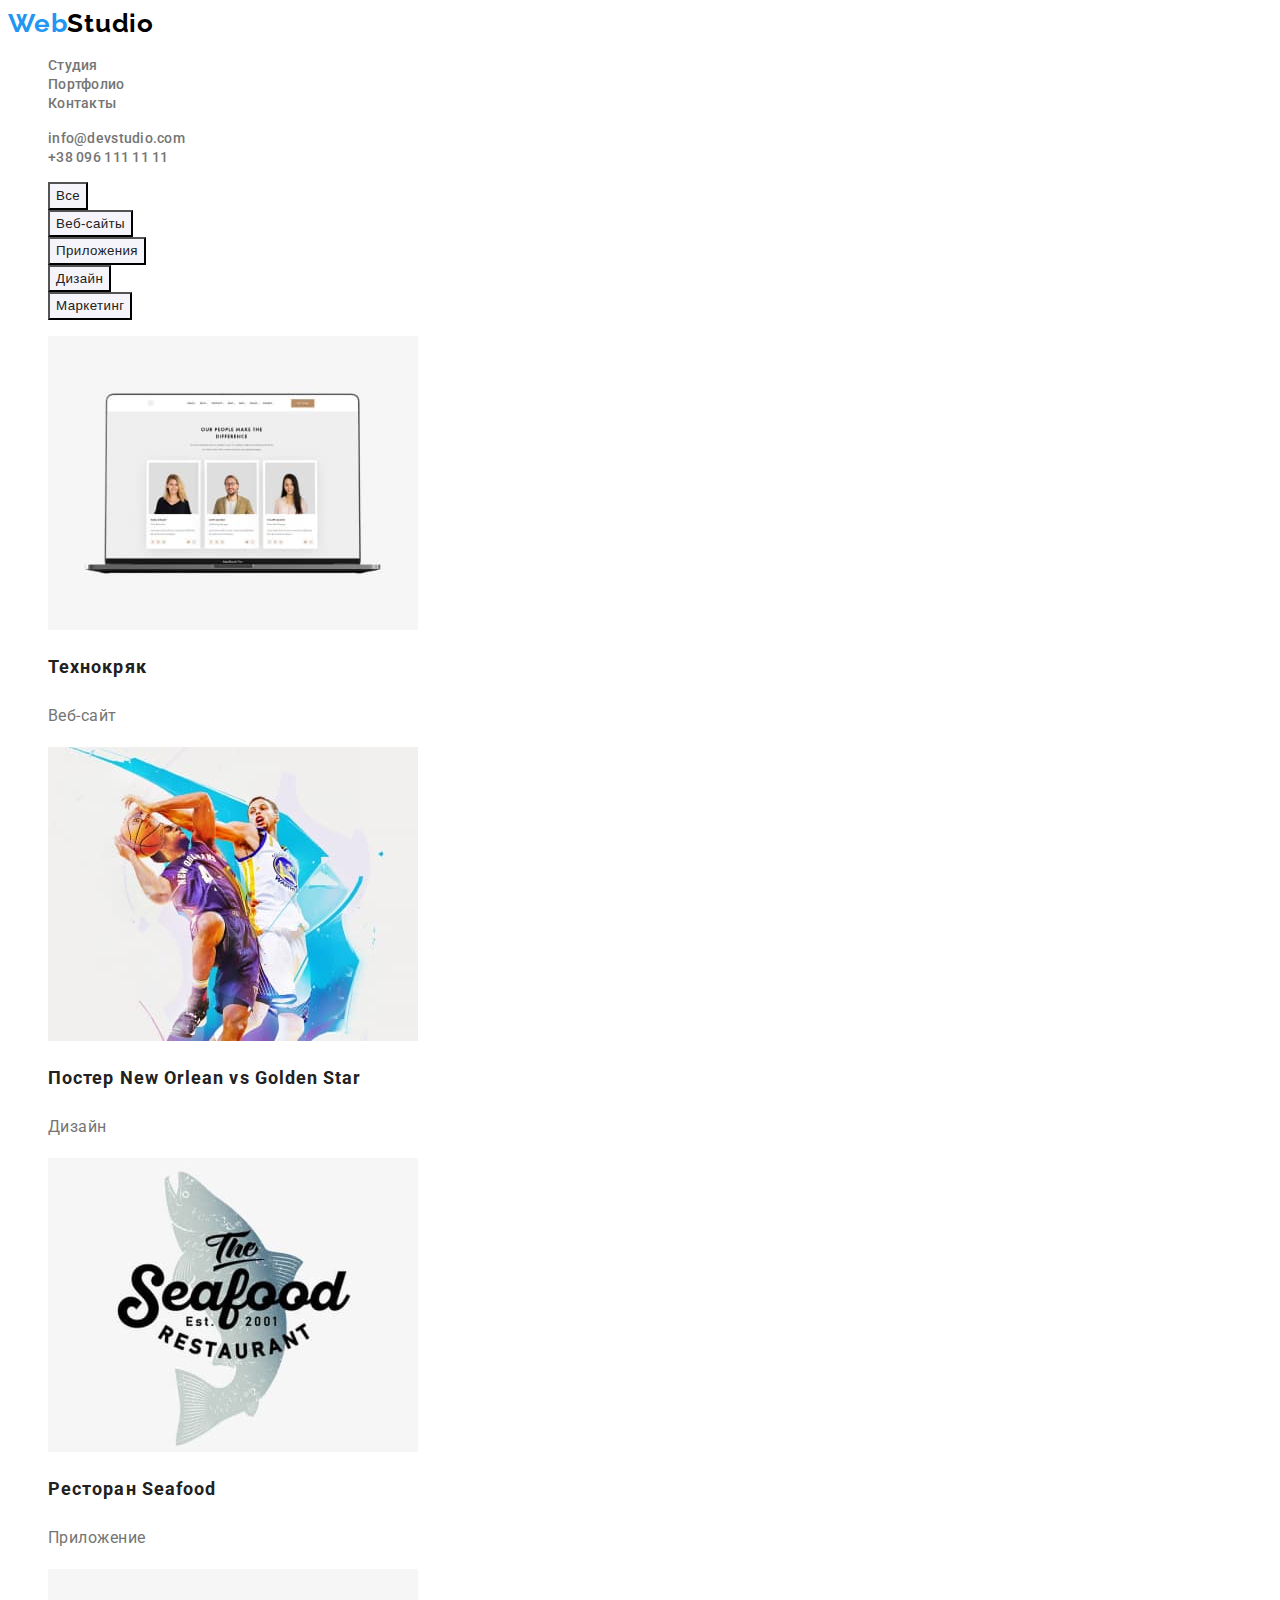
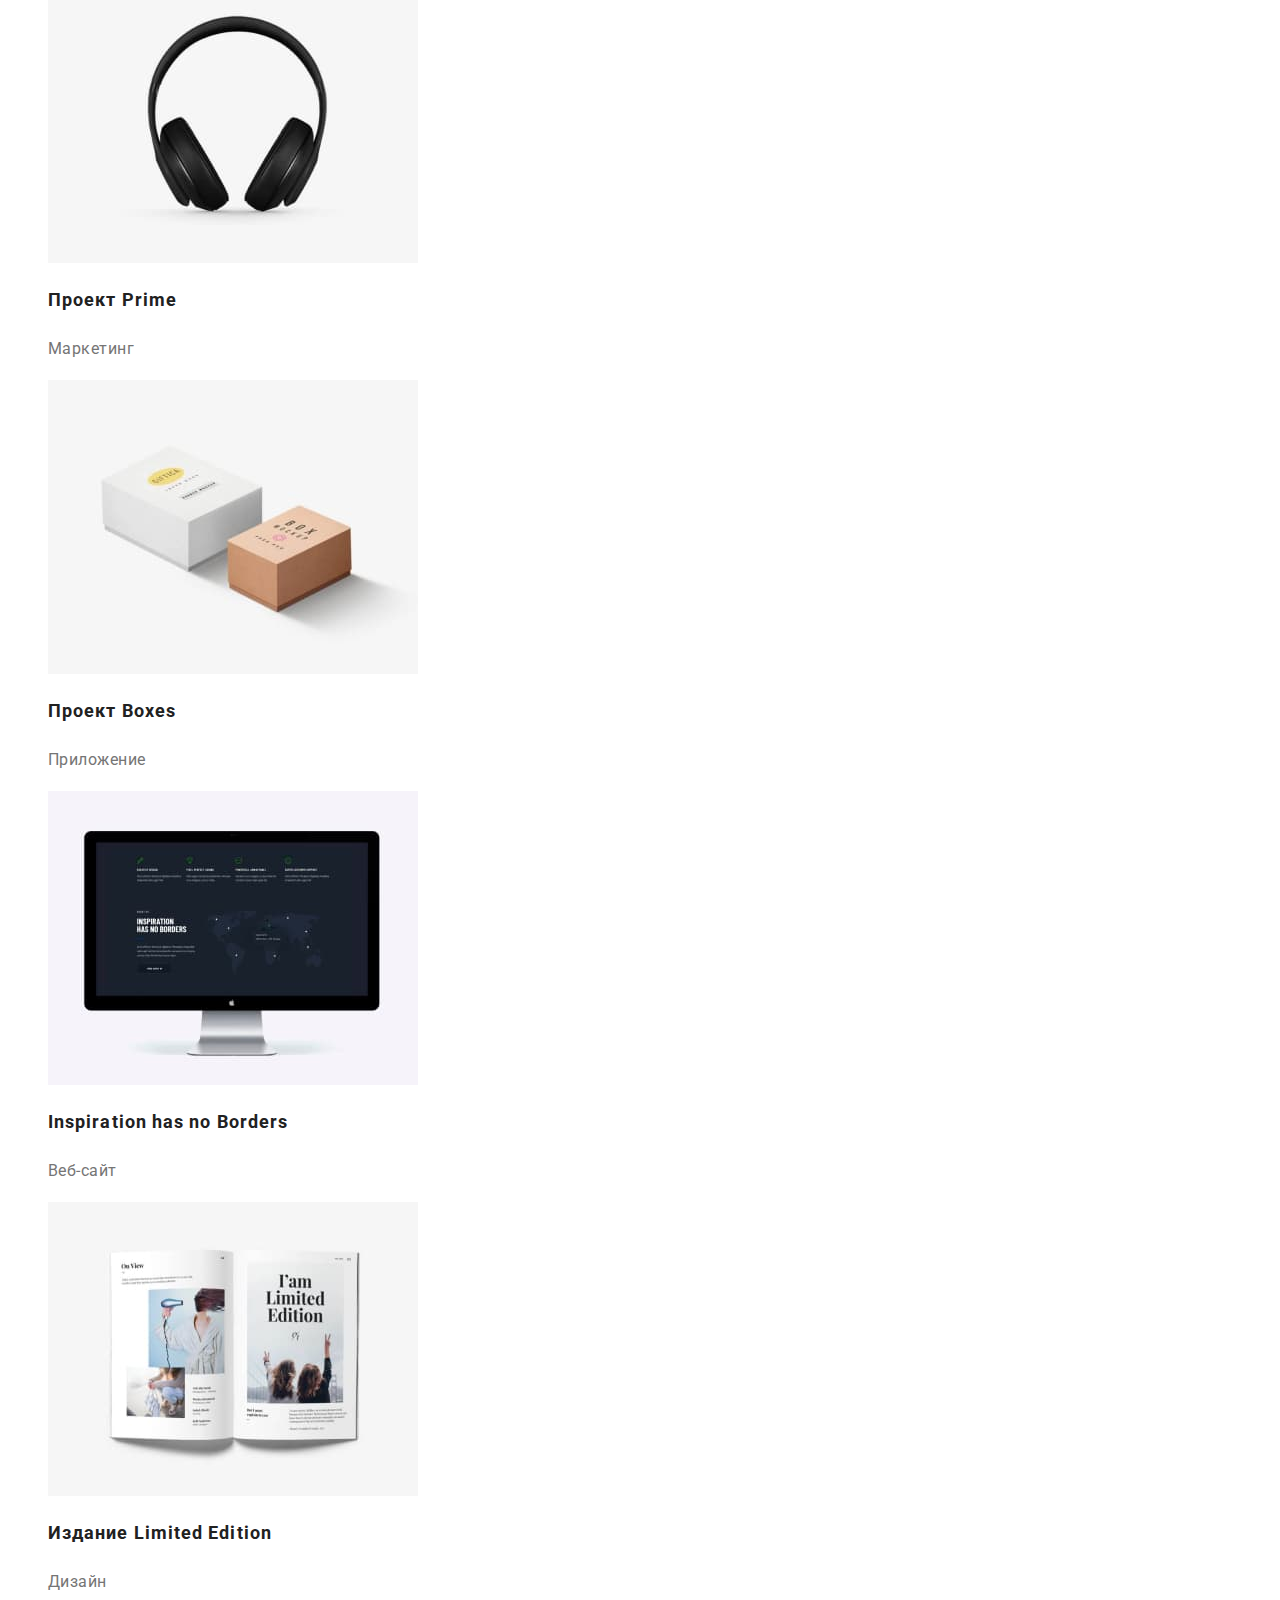
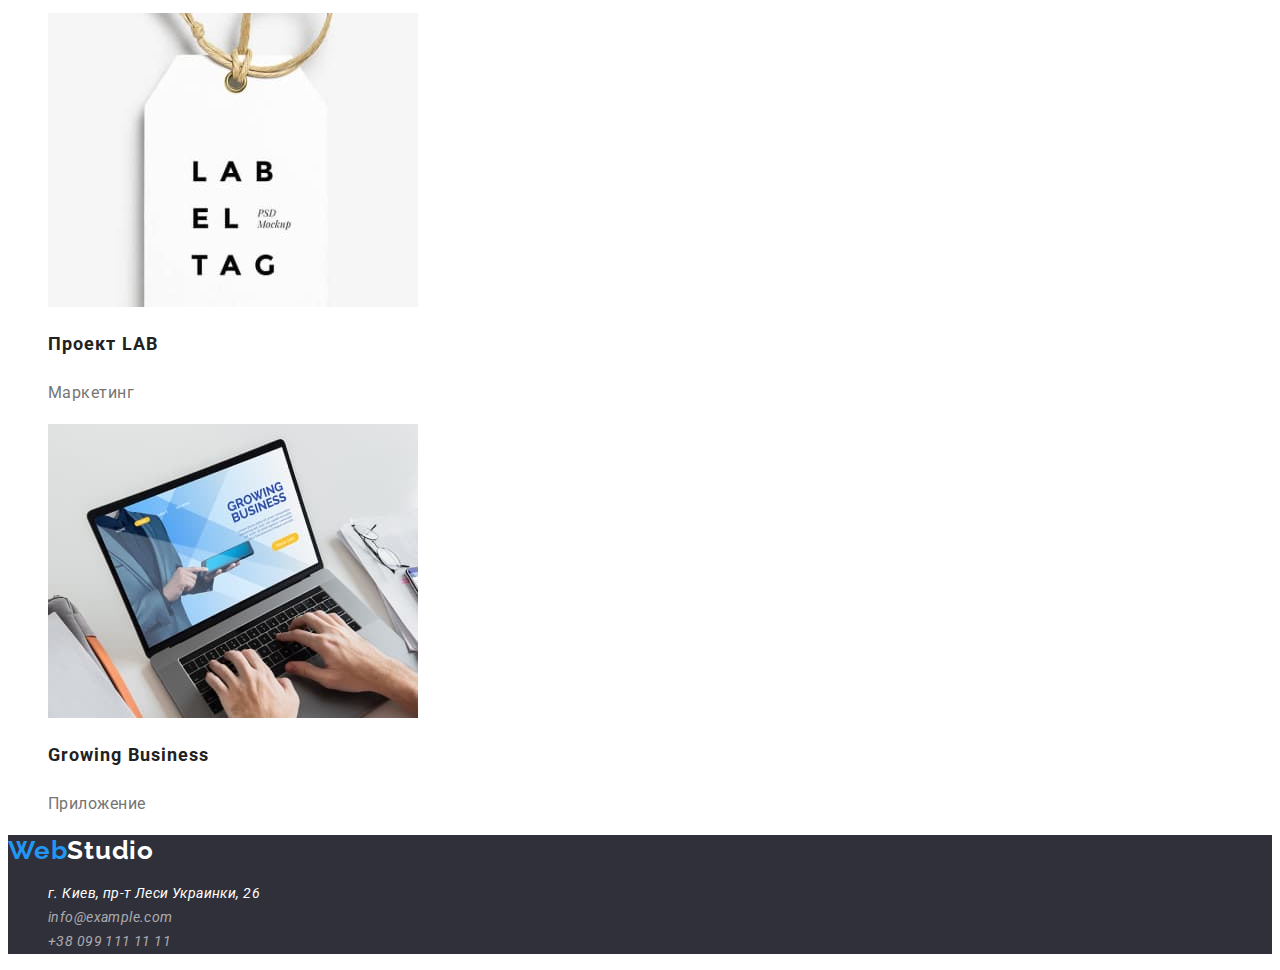
==== portfolio.html @ 40a71b11 "Попытка №1" ====
<!DOCTYPE html>
<html lang="ru">
<head>
  <meta charset="UTF-8">
  <meta http-equiv="X-UA-Compatible" content="IE=edge">
  <meta name="viewport" content="width=device-width, initial-scale=1.0">
  <title>Document</title>
  <link href="https://fonts.googleapis.com/css2?family=Raleway:wght@700&family=Roboto:wght@400;500;700;900&display=swap"
        rel="stylesheet">
  <link rel="stylesheet" href="./css/styles.css" />
</head>

<body>
  <header>
    <nav>
      <a class="logo" href="">
        Web<span class="logo-header">Studio</span>
      </a>
  
      <ul>
        <li><a class="link-header" href="./index.html">Студия</a></li>
        <li><a class="link-header" href="./portfolio.html">Портфолио</a></li>
        <li><a class="link-header" href="">Контакты</a></li>
      </ul>
    </nav>
  
    <ul>
      <li><a class="contacts-header" href="mailto:info@devstudio.com">info@devstudio.com</a></li>
      <li><a class="contacts-header" href="tel:+380961111111">+38 096 111 11 11</a></li>
    </ul>
  </header>

  <main>
    <section>
      <h1 class="title-hidden">Примеры работ для клиентов</h1>

      <ul>
        <li><button type="button" class="button">Все</button></li>
        <li><button type="button" class="button">Веб-сайты</button></li>
        <li><button type="button" class="button">Приложения</button></li>
        <li><button type="button" class="button">Дизайн</button></li>
        <li><button type="button" class="button">Маркетинг</button></li>
      </ul>

      <ul class="examples">
        <li>
          <img src="./images/progect-1.jpg" alt="Ноутбук с запущенным сайтом" width="370">
          <h2>Технокряк</h2>
          <p>Веб-сайт</p>
        </li>
        <li>
          <img src="./images/progect-2.jpg" alt="Один баскетболист блокирует бросок другого баскетболиста" width="370">
          <h2>Постер New Orlean vs Golden Star</h2>
          <p>Дизайн</p>
        </li>
        <li>
          <img src="./images/progect-3.jpg" alt="Эмблема ресторана поверх изображения рыбы" width="370">
          <h2>Ресторан Seafood</h2>
          <p>Приложение</p>
        </li>
        <li>
          <img src="./images/progect-4.jpg" alt="Наушники" width="370">
          <h2>Проект Prime</h2>
          <p>Маркетинг</p>
        </li>
        <li>
          <img src="./images/progect-5.jpg" alt="Две коробочки" width="370">
          <h2>Проект Boxes</h2>
          <p>Приложение</p>
        </li>
        <li>
          <img src="./images/progect-6.jpg" alt="iMac с запущенным сайтом" width="370">
          <h2>Inspiration has no Borders</h2>
          <p>Веб-сайт</p>
        </li>
        <li>
          <img src="./images/progect-7.jpg" alt="Открытая книга" width="370">
          <h2>Издание Limited Edition</h2>
          <p>Дизайн</p>
        </li>
        <li>
          <img src="./images/progect-8.jpg" alt="Бирка с лого компании" width="370">
          <h2>Проект LAB</h2>
          <p>Маркетинг</p>
        </li>
        <li>
          <img src="./images/progect-9.jpg" alt="Человек работает за ноутбуком" width="370">
          <h2>Growing Business</h2>
          <p>Приложение</p>
        </li>
      </ul>

    </section>

  </main>

  <footer class="footer">
    <a class="logo" href="">
      Web<span class="logo-footer">Studio</span>
    </a>
    <address>
      <ul>
        <li><a class="contacts-footer address" href="">г. Киев, пр-т Леси Украинки, 26</a></li>
        <li><a class="contacts-footer" href="mailto:info@example.com">info@example.com</a></li>
        <li><a class="contacts-footer" href="tel:+380961111111">+38 099 111 11 11</a></li>
      </ul>
    </address>
  </footer>
    
</body>
</html>
---- css/styles.css ----
body {
    font-family: 'Roboto', 'Segoe UI', Tahoma, Geneva, Verdana, sans-serif;
    font-style: normal;
    font-size: 16px;
    color: #757575;
}

:root {
--brand-color: #2196F3;
--background-color: #2F303A;
--title-color: #212121;
--white-color: #FFFFFF;
}

ul {
    list-style: none;
}

a {
    text-decoration: none;
    color: inherit;
}

.button {
    font-weight: 500;
    line-height: 1.62;
    text-align: center;
    letter-spacing: 00.03em;
    background-color: #F5F4FA;
    color: var(--title-color);
    cursor: pointer;
}

.hero {
    font-weight: 700;
    line-height: 1.88;
    text-align: center;
    letter-spacing: 0.06em;
    background-color: var(--brand-color);
    color: var(--white-color);
}

.button:hover,
.button:focus {
    background-color: var(--brand-color);
    color: var(--white-color);
}

.logo {
    font-family: 'Raleway';
    font-weight: 700;
    font-size: 26px;
    line-height: 1.19;
    text-decoration: none;
    letter-spacing: 0.03em;
    color: var(--brand-color);
}

.logo-header {
    color: #000000;
}

.logo-footer {
    color: var(--white-color);
}

.link-header {
    font-size: 14px;
    font-weight: 500;
    line-height: 1.15;
    letter-spacing: 0.02em;
}

.link-header:hover,
.link-header:focus {
    color: var(--brand-color);
}

.contacts-header {
    font-size: 14px;
    font-weight: 500;
    line-height: 1.15;
    letter-spacing: 0.02em;
}

.contacts-footer {
    font-size: 14px;
    line-height: 1.71;
    letter-spacing: 0.03em;
    color: rgba(255, 255, 255, 0.6);
}

.contacts-header:hover,
.contacts-header:focus,
.contacts-footer:hover,
.contacts-footer:focus {
    color: var(--brand-color);
}

.address {
    color: var(--white-color);
}

.hero-bg {
    text-align: center;
    background-color: var(--background-color);
}

.title-hero {
    font-weight: 900;
    font-size: 44px;
    line-height: 1.36;
    letter-spacing: 0.06em;
    text-transform: uppercase;
    color: var(--white-color);
}

.title-general {
    font-weight: 700;
    font-size: 36px;
    line-height: 1.17;
    text-align: center;
    letter-spacing: 00.03em;
    color: var(--title-color);
}

.title-hidden {
    display: none;
}

.benefits h3 {
    font-weight: 700;
    font-size: 14px;
    line-height: 1.15;
    letter-spacing: 00.03em;
    text-transform: uppercase;
    color: var(--title-color);
}

.benefits p {
    font-size: 14px;
    line-height: 1.71;
    letter-spacing: 00.03em;
}
.team {
    line-height: 1.14;
    text-align: center;
    letter-spacing: 00.03em;
}

.team h3 {
    font-weight: 500;
    color: var(--title-color);
}

.examples h2 {
    font-weight: 700;
    font-size: 18px;
    line-height: 2;
    letter-spacing: 00.06em;
    color: var(--title-color);
}

.examples p {
    line-height: 1.88;
    letter-spacing: 00.03em;
}

.footer {
    background-color: var(--background-color);
}
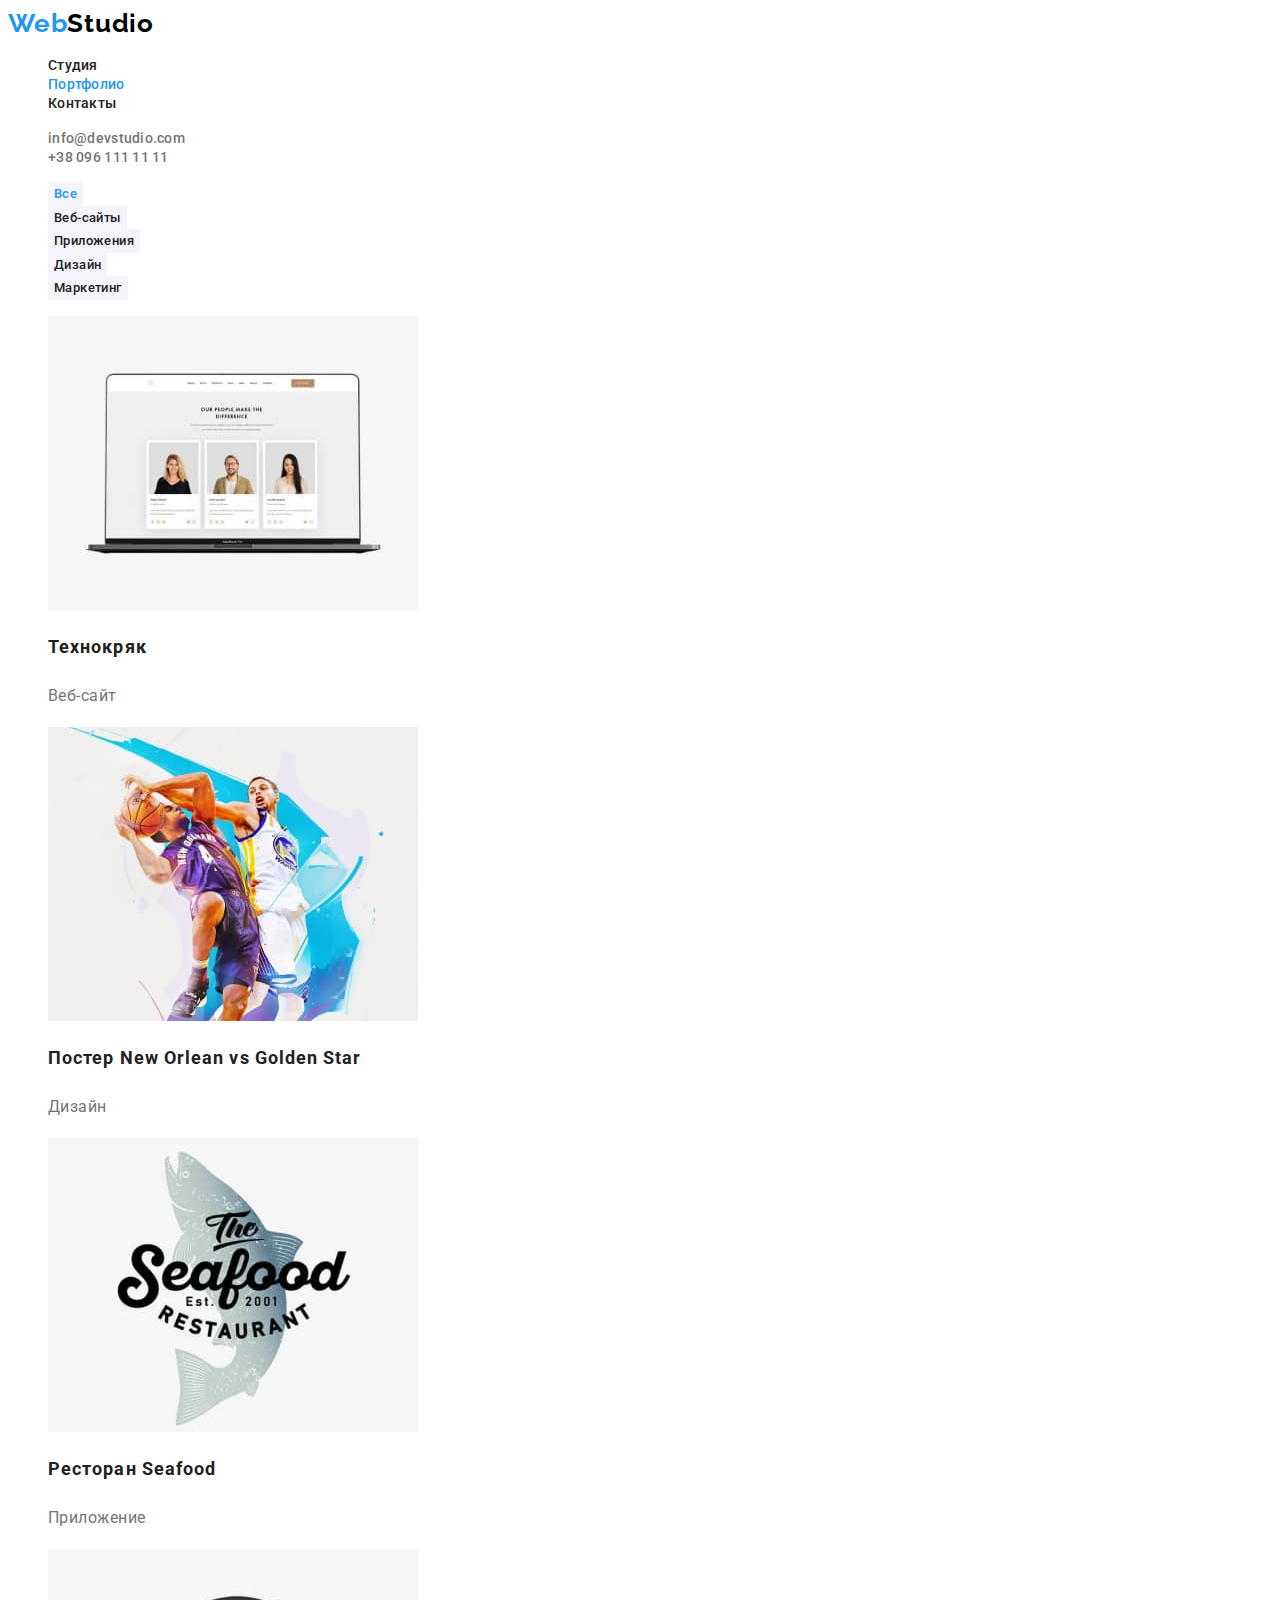
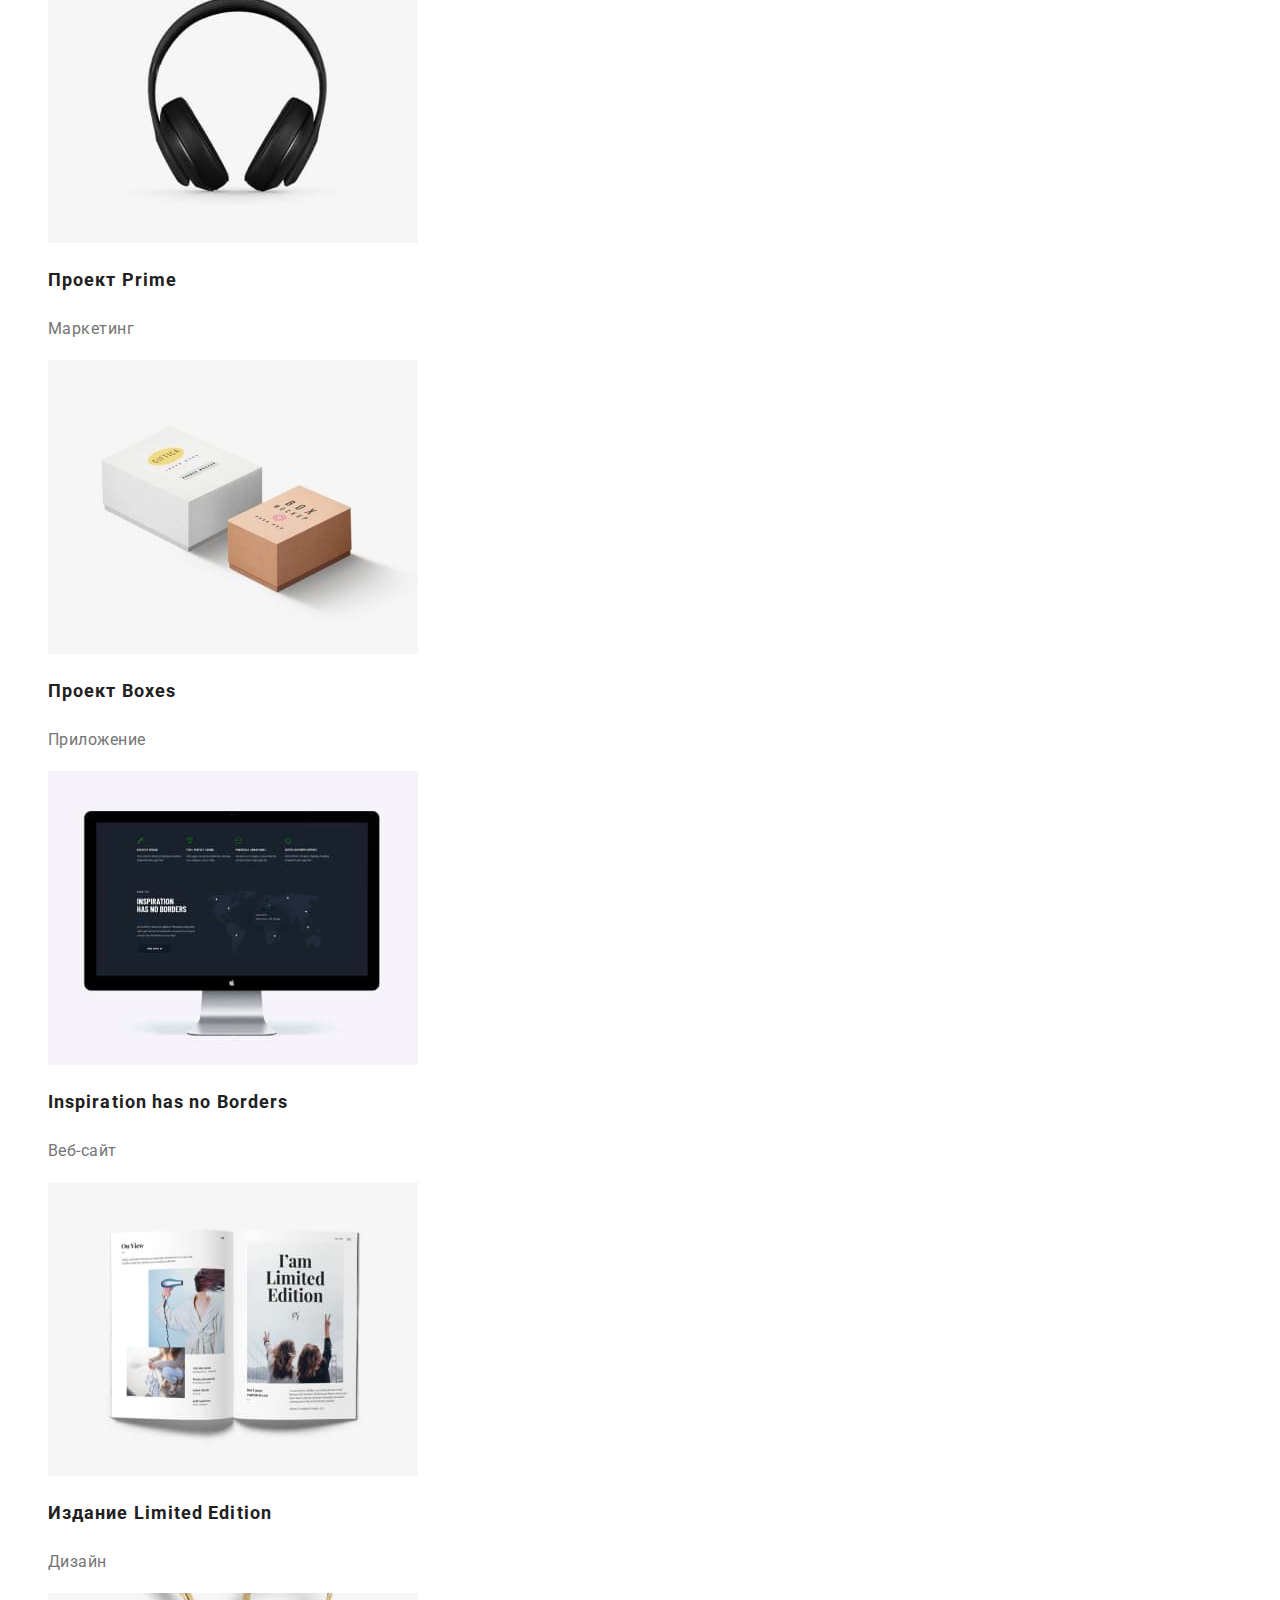
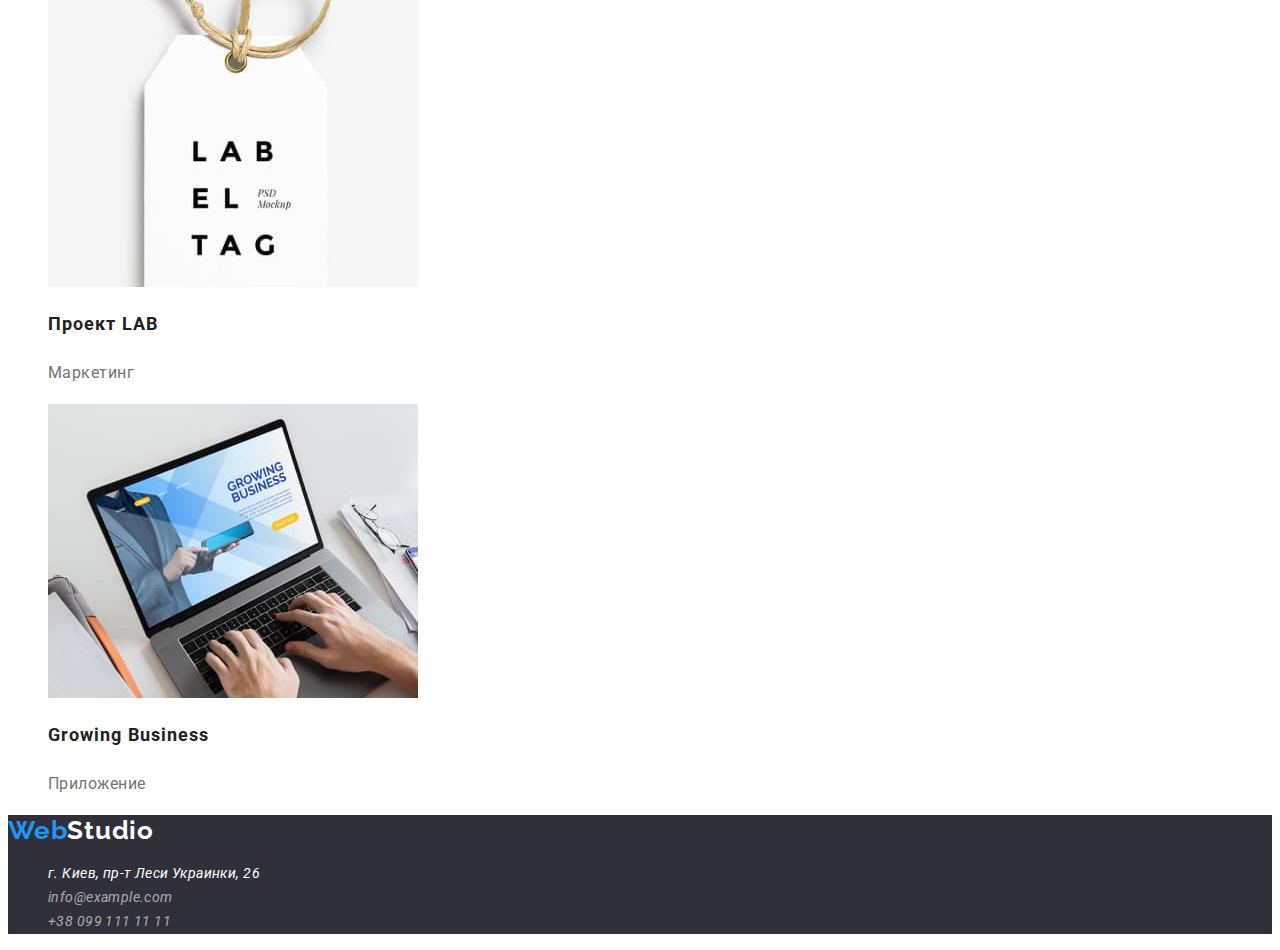
==== commit f3f9b3c8: "Исправление замечаний" ====
--- a/portfolio.html
+++ b/portfolio.html
@@ -19,7 +19,7 @@
   
       <ul>
         <li><a class="link-header" href="./index.html">Студия</a></li>
-        <li><a class="link-header" href="./portfolio.html">Портфолио</a></li>
+        <li><a class="link-header current" href="./portfolio.html">Портфолио</a></li>
         <li><a class="link-header" href="">Контакты</a></li>
       </ul>
     </nav>
@@ -35,7 +35,7 @@
       <h1 class="title-hidden">Примеры работ для клиентов</h1>
 
       <ul>
-        <li><button type="button" class="button">Все</button></li>
+        <li><button type="button" class="button current">Все</button></li>
         <li><button type="button" class="button">Веб-сайты</button></li>
         <li><button type="button" class="button">Приложения</button></li>
         <li><button type="button" class="button">Дизайн</button></li>
@@ -100,7 +100,7 @@
     </a>
     <address>
       <ul>
-        <li><a class="contacts-footer address" href="">г. Киев, пр-т Леси Украинки, 26</a></li>
+        <li><a class="address" href="https://goo.gl/maps/PnfE6D5Lr83QuQto6" target="_blank">г. Киев, пр-т Леси Украинки, 26</a></li>
         <li><a class="contacts-footer" href="mailto:info@example.com">info@example.com</a></li>
         <li><a class="contacts-footer" href="tel:+380961111111">+38 099 111 11 11</a></li>
       </ul>
--- a/css/styles.css
+++ b/css/styles.css
@@ -22,6 +22,7 @@
 }
 
 .button {
+    font-family: inherit;
     font-weight: 500;
     line-height: 1.62;
     text-align: center;
@@ -29,15 +30,18 @@
     background-color: #F5F4FA;
     color: var(--title-color);
     cursor: pointer;
+    border: none;
 }
 
 .hero {
+    font-family: inherit;
     font-weight: 700;
     line-height: 1.88;
     text-align: center;
     letter-spacing: 0.06em;
     background-color: var(--brand-color);
     color: var(--white-color);
+    border: none;
 }
 
 .button:hover,
@@ -69,11 +73,7 @@
     font-weight: 500;
     line-height: 1.15;
     letter-spacing: 0.02em;
-}
-
-.link-header:hover,
-.link-header:focus {
-    color: var(--brand-color);
+    color: var(--title-color);
 }
 
 .contacts-header {
@@ -93,11 +93,18 @@
 .contacts-header:hover,
 .contacts-header:focus,
 .contacts-footer:hover,
-.contacts-footer:focus {
+.contacts-footer:focus,
+.link-header:hover,
+.link-header:focus,
+.current {
     color: var(--brand-color);
 }
 
 .address {
+    list-style: normal;
+    font-size: 14px;
+    line-height: 1.71;
+    letter-spacing: 0.03em;
     color: var(--white-color);
 }
 
@@ -115,7 +122,7 @@
     color: var(--white-color);
 }
 
-.title-general {
+.section-title {
     font-weight: 700;
     font-size: 36px;
     line-height: 1.17;
